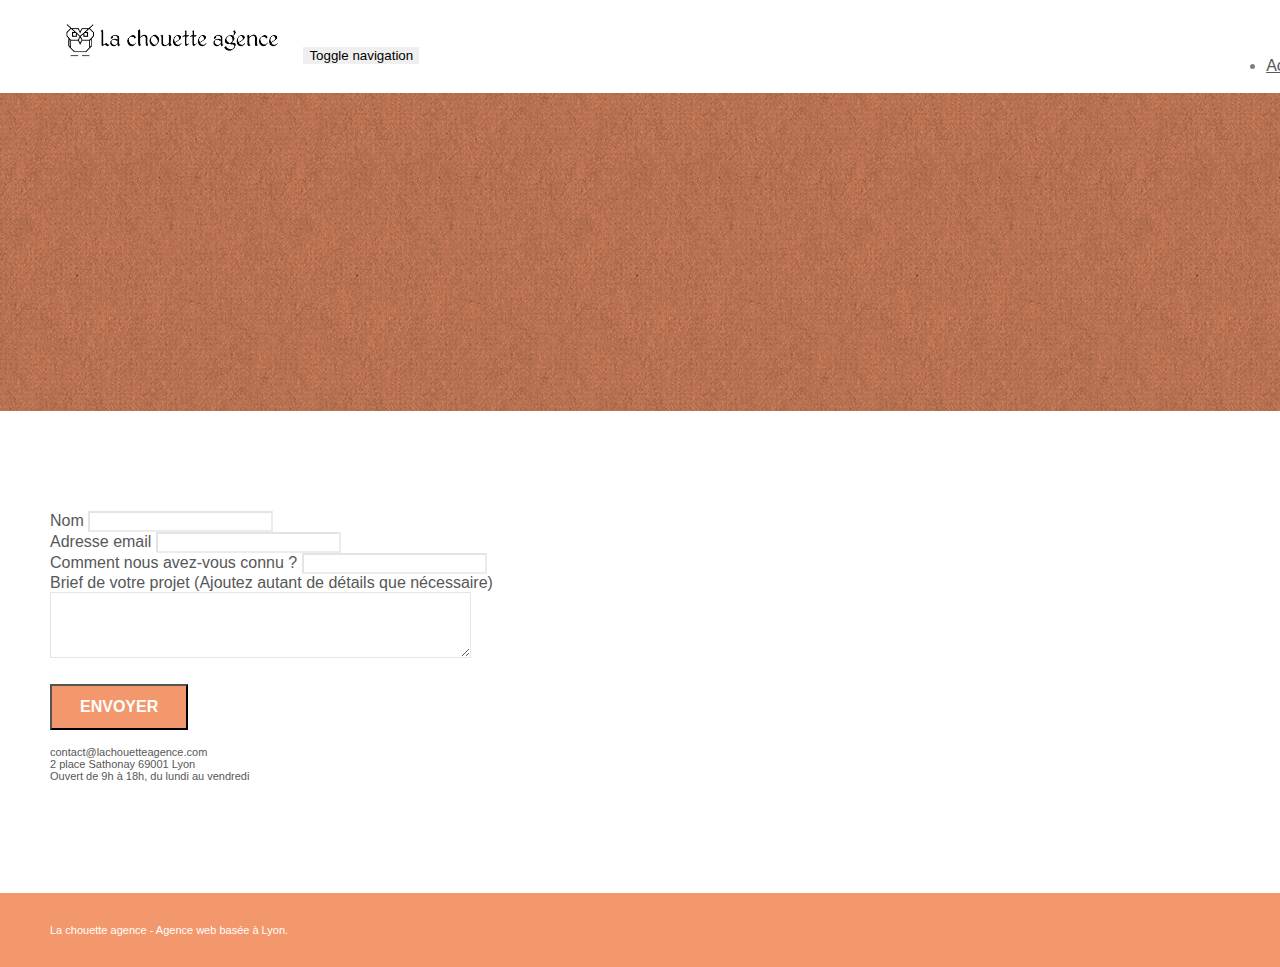
==== page2.html @ 5668ac68 "lang + title + description + hidden kw" ====
<!doctype html>
<html lang="Default">
<head>
    <meta charset="utf-8">
    <meta name="description" content="Notre équipe à Lyon à votre écoute pour mettre toute notre expérience, nos compétences et notre bonne humeur au service de votre projet.">
    <meta name="viewport" content="width=device-width, initial-scale=1.0, viewport-fit=cover">
    <link rel="shortcut icon" type="image/png" href="favicon.jpg">
    
	<link rel="stylesheet" type="text/css" href="./css/bootstrap.min.css">
	<link rel="stylesheet" type="text/css" href="style.css">
	<link rel="stylesheet" type="text/css" href="./css/font-awesome.min.css">
	<link rel="stylesheet" type="text/css" href="./css/et-line.min.css">
	
    
	<script src="./js/jquery-2.1.0.min.js"></script>
	<script src="./js/bootstrap.min.js"></script>
	<script src="./js/blocs.min.js"></script>
	<script src="./js/jqBootstrapValidation.js"></script>
	<script src="./js/formHandler.js"></script>
    <title>Contactez la Chouette Agence pour votre projet de site web</title>

    
<!-- Analytics -->
 
<!-- Analytics END -->
    
</head>
<body>
<!-- Principal conteneur -->
<div class="page-container">
    
<!-- bloc-0 -->
<div class="bloc bgc-white l-bloc " id="bloc-0">
	<div class="container bloc-sm">
		<nav class="navbar row">
			<div class="navbar-header">
				<a class="navbar-brand" href="index.html"><img src="img/la-chouette-agence.png" alt="atlanta web design logo" height="40" /></a>
				<button id="nav-toggle" type="button" class="ui-navbar-toggle navbar-toggle" data-toggle="collapse" data-target=".navbar-1">
					<span class="sr-only">Toggle navigation</span><span class="icon-bar"></span><span class="icon-bar"></span><span class="icon-bar"></span>
				</button>
			</div>
			<div class="collapse navbar-collapse navbar-1 special-dropdown-nav">
				<ul class="site-navigation nav navbar-nav">
					<li>
						<a href="index.html">Accueil</a>
					</li>
					<li>
					</li>
					<li>
						<a href="page2.html">page2 &gt;</a>
					</li>
				</ul>
			</div>
		</nav>
	</div>
</div>
<!-- bloc-0 END -->

<!-- bloc-6 -->
<div class="bloc bg-dots-bg bg-repeat bgc-atomic-tangerine d-bloc bloc-bg-texture texture-paper" id="bloc-6">
	<div class="container bloc-lg">
		<div class="row">
			<div class="col-sm-12">
				<h1 class="text-center hero-bloc-text tc-white">
					Parlons web design !
				</h1>
				<p class="text-center mg-lg tc-white tight-width-whitespace">
					Nous sommes ravis que vous souhaitiez collaborer avec notre agence.<br>
					Parlez-nous de votre projet en complétant le formulaire ci-dessous.
				</p>
			</div>
		</div>
	</div>
</div>
<!-- bloc-6 END -->

<!-- bloc-7 -->
<div class="bloc bgc-white l-bloc" id="bloc-7">
	<div class="container bloc-lg">
		<div class="row">
			<div class="col-sm-6">
				<form id="form_1" novalidate success-msg="Your message has been sent." fail-msg="Sorry it seems that our mail server is not responding, Sorry for the inconvenience!">
					<div class="form-group">
						<label>
							Nom
						</label>
						<input id="name" class="form-control" required />
					</div>
					<div class="form-group">
						<label>
							Adresse email
						</label>
						<input id="email" class="form-control" type="email" required />
					</div>
					<div class="form-group">
						<label>
							Comment nous avez-vous connu ?
						</label>
						<input class="form-control" type="email" required id="input_504" />
					</div>
					<div class="form-group">
						<label>
							Brief de votre projet (Ajoutez autant de détails que nécessaire)<br>
						</label><textarea id="message" class="form-control" rows="4" cols="50" required></textarea>
					</div> 
					<button class="bloc-button btn btn-lg btn-block cta-hero btn-atomic-tangerine" type="submit">
						Envoyer
					</button>
				</form>
			</div>
			<div class="col-sm-6">
				<p>
					contact@lachouetteagence.com<br>2 place Sathonay 69001 Lyon<br>Ouvert de 9h à 18h, du lundi au vendredi<br>
				</p>
			</div>
		</div>
	</div>
</div>
<!-- bloc-7 END -->

<!-- ScrollToTop Button -->
<a class="bloc-button btn btn-d scrollToTop" onclick="scrollToTarget('1')"><span class="fa fa-chevron-up"></span></a>
<!-- ScrollToTop Button END-->


<!-- Footer - bloc-8 -->
<div class="bloc bgc-atomic-tangerine d-bloc" id="bloc-8">
	<div class="container bloc-sm">
		<div class="row">
			<div class="col-sm-12">
				<p class="text-center white">
					La chouette agence - Agence web basée à Lyon.<br>
				</p>
				<div class="row row-no-gutters social">
					<div class="col-sm-3">
						<div class="text-center">
							<a class="social" href="index.html"><span class="fa fa-twitter icon-md"></span></a>
						</div>
					</div>
					<div class="col-sm-3">
						<div class="text-center">
							<a class="social" href="index.html"><span class="fa fa-facebook icon-md"></span></a>
						</div>
					</div>
					<div class="col-sm-3">
						<div class="text-center">
							<a class="social" href="index.html"><span class="fa fa-dribbble icon-md"></span></a>
						</div>
					</div>
					<div class="col-sm-3">
						<div class="text-center">
							<a class="social" href="index.html"><span class="fa fa-instagram icon-md"></span></a>
						</div>
					</div>
				</div>
			</div>
		</div>
	</div>
</div>
<!-- Footer - bloc-8 END -->

</div>
<!-- Principal conteneur END -->
    

</body>
</html>
---- style.css ----
body {
    margin: 0;
    padding: 0;
    background: #FFF;
    overflow-x: hidden;
    -webkit-font-smoothing: antialiased;
    -moz-osx-font-smoothing: grayscale;
}

a,
button {
    transition: all .3s ease-in-out;
    outline: none!important;
}

a:hover {
    text-decoration: none;
    cursor: pointer;
}

#page-loading-blocs-notifaction {
    position: fixed;
    top: 0;
    bottom: 0;
    width: 100%;
    z-index: 100000;
    background: #FFFFFF url("img/pageload-spinner.gif") no-repeat center center;
}

.bloc {
    width: 100%;
    clear: both;
    background: 50% 50% no-repeat;
    padding: 0 50px;
    -webkit-background-size: cover;
    -moz-background-size: cover;
    -o-background-size: cover;
    background-size: cover;
    position: relative;
}

.bloc .container {
    padding-left: 0;
    padding-right: 0;
}

.bloc-lg {
    padding: 100px 50px;
}

.bloc-md {
    padding: 50px;
}

.bloc-sm {
    padding: 20px 50px;
}

.bg-center,
.bg-l-edge,
.bg-r-edge,
.bg-t-edge,
.bg-b-edge,
.bg-tl-edge,
.bg-bl-edge,
.bg-tr-edge,
.bg-br-edge,
.bg-repeat {
    -webkit-background-size: auto!important;
    -moz-background-size: auto!important;
    -o-background-size: auto!important;
    background-size: auto!important;
}

.bg-repeat {
    background: repeat;
}

.bg-t-edge {
    background: top no-repeat;
}

.bloc-bg-texture::before {
    content: "";
    background-size: 2px 2px;
    position: absolute;
    top: 0;
    bottom: 0;
    left: 0;
    right: 0;
}

.texture-paper::before {
    background: url("img/texture-paper.png");
    background-size: 280px 280px;
}

.b-parallax {
    background-attachment: fixed;
}

.d-bloc {
    color: rgba(255, 255, 255, .7);
}

.d-bloc button:hover {
    color: rgba(255, 255, 255, .9);
}

.d-bloc .icon-round,
.d-bloc .icon-square,
.d-bloc .icon-rounded,
.d-bloc .icon-semi-rounded-a,
.d-bloc .icon-semi-rounded-b {
    border-color: rgba(255, 255, 255, .9);
}

.d-bloc .divider-h span {
    border-color: rgba(255, 255, 255, .2);
}

.d-bloc .a-btn,
.d-bloc .navbar a,
.d-bloc .navbar-brand,
.d-bloc a .icon-sm,
.d-bloc a .icon-md,
.d-bloc a .icon-lg,
.d-bloc a .icon-xl,
.d-bloc h1 a,
.d-bloc h2 a,
.d-bloc h3 a,
.d-bloc h4 a,
.d-bloc h5 a,
.d-bloc h6 a,
.d-bloc p a {
    color: rgba(255, 255, 255, .6);
}

.d-bloc .a-btn:hover,
.d-bloc .navbar a:hover,
.d-bloc .navbar-brand:hover,
.d-bloc a:hover .icon-sm,
.d-bloc a:hover .icon-md,
.d-bloc a:hover .icon-lg,
.d-bloc a:hover .icon-xl,
.d-bloc h1 a:hover,
.d-bloc h2 a:hover,
.d-bloc h3 a:hover,
.d-bloc h4 a:hover,
.d-bloc h5 a:hover,
.d-bloc h6 a:hover,
.d-bloc p a:hover {
    color: rgba(255, 255, 255, 1);
}

.d-bloc .navbar-toggle .icon-bar {
    background: rgba(255, 255, 255, 1);
}

.d-bloc .btn-wire,
.d-bloc .btn-wire:hover {
    color: rgba(255, 255, 255, 1);
    border-color: rgba(255, 255, 255, 1);
}

.d-bloc .panel {
    color: rgba(0, 0, 0, .5);
}

.d-bloc .panel button:hover {
    color: rgba(0, 0, 0, .7);
}

.d-bloc .panel icon {
    border-color: rgba(0, 0, 0, .7);
}

.d-bloc .panel .divider-h span {
    border-color: rgba(0, 0, 0, .1);
}

.d-bloc .panel .a-btn {
    color: rgba(0, 0, 0, .6);
}

.d-bloc .panel .a-btn:hover {
    color: rgba(0, 0, 0, 1);
}

.d-bloc .panel .btn-wire,
.d-bloc .panel .btn-wire:hover {
    color: rgba(0, 0, 0, .7);
    border-color: rgba(0, 0, 0, .3);
}

.d-bloc .panel,
.l-bloc {
    color: rgba(0, 0, 0, .5);
}

.d-bloc .panel button:hover,
.l-bloc button:hover {
    color: rgba(0, 0, 0, .7);
}

.l-bloc .icon-round,
.l-bloc .icon-square,
.l-bloc .icon-rounded,
.l-bloc .icon-semi-rounded-a,
.l-bloc .icon-semi-rounded-b {
    border-color: rgba(0, 0, 0, .7);
}

.d-bloc .panel .divider-h span,
.l-bloc .divider-h span {
    border-color: rgba(0, 0, 0, .1);
}

.d-bloc .panel .a-btn,
.l-bloc .a-btn,
.l-bloc .navbar a,
.l-bloc .navbar-brand,
.l-bloc a .icon-sm,
.l-bloc a .icon-md,
.l-bloc a .icon-lg,
.l-bloc a .icon-xl,
.l-bloc h1 a,
.l-bloc h2 a,
.l-bloc h3 a,
.l-bloc h4 a,
.l-bloc h5 a,
.l-bloc h6 a,
.l-bloc p a {
    color: rgba(0, 0, 0, .6);
}

.d-bloc .panel .a-btn:hover,
.l-bloc .a-btn:hover,
.l-bloc .navbar a:hover,
.l-bloc .navbar-brand:hover,
.l-bloc a:hover .icon-sm,
.l-bloc a:hover .icon-md,
.l-bloc a:hover .icon-lg,
.l-bloc a:hover .icon-xl,
.l-bloc h1 a:hover,
.l-bloc h2 a:hover,
.l-bloc h3 a:hover,
.l-bloc h4 a:hover,
.l-bloc h5 a:hover,
.l-bloc h6 a:hover,
.l-bloc p a:hover {
    color: rgba(0, 0, 0, 1);
}

.l-bloc .navbar-toggle .icon-bar {
    color: rgba(0, 0, 0, .6);
}

.d-bloc .panel .btn-wire,
.d-bloc .panel .btn-wire:hover,
.l-bloc .btn-wire,
.l-bloc .btn-wire:hover {
    color: rgba(0, 0, 0, .7);
    border-color: rgba(0, 0, 0, .3);
}

.voffset {
    margin-top: 30px;
}

.voffset-lg {
    margin-top: 80px;
}

.row-no-gutters {
    margin-right: 0;
    margin-left: 0;
}

.row.row-no-gutters > [class^="col-"],
.row.row-no-gutters > [class*=" col-"] {
    padding-right: 0;
    padding-left: 0;
}

#bloc-1-hero h1 {
    font-size: 32px;
}

.navbar {
    margin-bottom: 0;
    z-index: 1;
}

.navbar-brand {
    height: auto;
    padding: 3px 15px;
    font-size: 25px;
    font-weight: normal;
    font-weight: 600;
    line-height: 44px;
}

.navbar-brand img {
    max-height: 200px;
    margin: 0 5px 0 0;
    display: inline;
}

.navbar-brand img[src$=svg] {
    min-width: 100px;
}

.nav-center .navbar-brand img {
    margin: 0;
}

.navbar .nav {
    padding-top: 2px;
    margin-right: -16px;
    float: right;
    z-index: 1;
}

.nav > li {
    float: left;
    margin-top: 4px;
    font-size: 16px;
}

.navbar-nav .open .dropdown-menu > li > a {
    text-align: inherit;
}

.nav > li a:hover,
.nav > li a:focus {
    background: transparent;
}

.navbar-toggle {
    margin: 10px 10px 0 0;
    border: 0px;
}

.navbar-toggle:hover {
    background: transparent!important;
}

.navbar-toggle .icon-bar {
    background-color: rgba(0, 0, 0, .5);
    width: 26px;
}

.nav-invert .navbar .nav {
    float: left;
}

.nav-invert .navbar-header,
.nav-invert .navbar-brand {
    float: right;
    position: relative;
    z-index: 2;
}

@media (min-width: 768px) {
    .site-navigation {
        position: absolute;
        top: 50%;
        right: 20px;
        transform: translate(0, -50%);
        -webkit-transform: translateY(-50%);
    }
    .nav > li .dropdown-menu a,
    .nav > li .dropdown-menu a:hover {
        color: #484848;
    }
    .nav-invert .site-navigation {
        left: 0;
        right: 0;
    }
    .nav-center {
        text-align: center;
    }
    .nav-center .navbar-header {
        width: 100%;
    }
    .nav-center .navbar-header,
    .nav-center .navbar-brand,
    .nav-center .nav > li {
        float: none;
        display: inline-block;
    }
    .nav-center .site-navigation {
        position: relative;
        width: 100%;
        right: 0;
        margin-right: 0px;
        margin-top: 20px;
    }
    .nav-center.mini-nav .navbar-toggle {
        float: none;
        margin: 10px auto 0;
    }
}

.nav > li > .dropdown a {
    background: none!important;
    display: block;
    padding: 14px 15px;
}

nav .caret {
    margin: 0 5px;
}

.dropdown-menu .dropdown-menu {
    top: -8px;
    left: 100%;
}

.dropdown-menu .dropmenu-flow-right {
    top: 100%;
    left: 0;
    margin-left: -1px;
    border-top-left-radius: 0;
    border-top-right-radius: 0;
}

.dropdown-menu .dropdown span {
    border: 4px solid black;
    border-top-color: transparent;
    border-right-color: transparent;
    border-bottom-color: transparent;
    margin: 6px -5px 0 0!important;
    float: right;
}

.mg-md {
    margin-top: 10px;
    margin-bottom: 20px;
}

.mg-lg {
    margin-top: 10px;
    margin-bottom: 40px;
}

.btn {
    margin: 0 5px 5px 0;
}

.btn.pull-right {
    margin: 0 0 5px 5px;
}

.btn-d,
.btn-d:hover,
.btn-d:focus {
    color: #FFF;
    background: rgba(0, 0, 0, .3);
}

button {
    outline: none!important;
}

.btn-rd {
    border-radius: 40px;
}

.btn-clean {
    border: 1px solid rgba(0, 0, 0, .08);
    border-bottom-color: rgba(0, 0, 0, .1);
    text-shadow: 0 1px 0 rgba(0, 0, 1, .1);
    box-shadow: 0 1px 3px rgba(0, 0, 1, .25), inset 0 1px 0 0 rgba(255, 255, 255, .15);
}

.icon-md {
    font-size: 30px!important;
}

.icon-lg {
    font-size: 60px!important;
}

.sm-shadow {
    text-shadow: 0 1px 2px rgba(0, 0, 0, .3);
}

.panel-sq,
.panel-sq .panel-heading,
.panel-sq .panel-footer {
    border-radius: 0;
}

.panel-rd {
    border-radius: 30px;
}

.panel-rd .panel-heading {
    border-radius: 29px 29px 0 0;
}

.panel-rd .panel-footer {
    border-radius: 0 0 29px 29px;
}

.form-control {
    border-color: rgba(0, 0, 0, .1);
    box-shadow: none;
}

.scrollToTop {
    width: 40px;
    height: 40px;
    position: fixed;
    bottom: 20px;
    right: 20px;
    opacity: 0;
    z-index: 500;
    transition: all .3s ease-in-out;
}

.scrollToTop span {
    margin-top: 6px;
}

.showScrollTop {
    font-size: 14px;
    opacity: 1;
}

a[data-lightbox] {
    position: relative;
    display: block;
    text-align: center;
}

a[data-lightbox]:hover::before {
    content: "+";
    font-family: "HelveticaNeue-Light", "Helvetica Neue Light", "Helvetica Neue", Helvetica, Arial;
    font-size: 32px;
    width: 50px;
    height: 50px;
    margin-left: -25px;
    border-radius: 50%;
    background: rgba(0, 0, 0, .6);
    color: #FFF;
    font-weight: 100;
    z-index: 1;
    position: absolute;
    top: 50%;
    transform: translateY(-50%);
    -webkit-transform: translateY(-50%);
}

a[data-lightbox]:hover img {
    opacity: 0.6;
    -webkit-animation-fill-mode: none;
    animation-fill-mode: none;
}

#lightbox-modal {
    display: flex;
    align-items: center;
}

#lightbox-modal .modal-dialog {
    width: 90%;
    max-width: 900px;
    margin: 0 auto 0;
}

#lightbox-modal .modal-dialog img {
    max-height: 90vh;
    margin: 0 auto;
}

.lightbox-caption {
    padding: 20px;
    color: #FFF;
    background: rgba(0, 0, 0, .5);
    position: absolute;
    left: 15px;
    right: 15px;
    bottom: 5px;
}

.close-lightbox {
    color: #FFF;
    font-size: 30px;
    position: absolute;
    top: 20px;
    right: 20px;
    z-index: 20;
    background: rgba(0, 0, 0, .5);
    border: none;
    line-height: 30px;
    padding: 0 9px 5px;
    opacity: 0.3;
}

.close-lightbox:hover,
.next-lightbox:hover,
.prev-lightbox:hover {
    opacity: 1.0;
    color: #FFF;
}

.next-lightbox,
.prev-lightbox {
    font-size: 20px;
    color: rgba(255, 255, 255, .9);
    background: rgba(0, 0, 0, .5);
    transition: all .2s ease-in-out;
    position: absolute;
    top: 45%;
    z-index: 1;
    opacity: 0.4;
}

.next-lightbox {
    padding: 6px 8px 1px 13px;
    right: 25px;
}

.prev-lightbox {
    padding: 6px 13px 1px 10px;
    left: 25px;
}

.snapshot-lb .modal-body {
    padding-bottom: 45px;
}

.snapshot-lb .lightbox-caption {
    padding: 0;
    color: rgba(0, 0, 0, .5);
    background: none;
}

h1,
h2,
h3,
h4,
h5,
h6,
p,
label,
.btn,
a {
    font-family: "helvetica";
    font-weight: 400;
    color: #575757!important;
}

.container {
    max-width: 1000px;
}

.hero-bloc-text {
    font-size: 38px;
}

.hero-bloc-text-sub {
    font-size: 36px;
}

.statement-bloc-text {
    line-height: 26px;
    font-style: italic;
    font-size: 20px;
    text-align: center;
    font-weight: lighter;
    max-width: 520px;
    margin: auto auto auto auto;
}

p {
    font-size: 11px;
}

.tight-width-whitespace {
    max-width: 600px;
    margin: auto auto auto auto;
}

.h1 {
    font-size: 20px;
    font-family: "Open Sans";
}

.cta-hero {
    margin-top: 22px;
    color: #FFFFFF!important;
    text-transform: uppercase;
    padding: 12px 28px 12px 28px;
    font-size: 16px;
    font-weight: 700;
}

.social {
    max-width: 400px;
    margin: auto auto auto auto;
}

h2 {
    font-size: 22px;
    line-height: 1.4em;
}

h3 {
    font-size: 15px;
    text-transform: uppercase;
    font-weight: 700;
    color: #333333!important;
}

.med-width-whitespace {
    max-width: 800px;
    margin: auto auto auto auto;
    box-shadow: 0px 0px 0px #000000;
}

h1 {
    color: #333333!important;
}

h4 {
    color: #333333!important;
}

.icons {
    margin-bottom: 14px;
    margin-top: 24px;
}

.white {
    color: #FFFFFF!important;
}

.portfolio-thumb {
    margin-bottom: 24px;
}

.portfolio-row {
    margin-bottom: 44px;
    margin-top: 50px;
}

.avatar {
    box-shadow: 0px 4px 9px rgba(0, 0, 0, 0.3);
}

.black-background {
    background-color: rgba(165, 147, 99, 0.7);
    padding: 40px 40px 40px 40px;
}

.bold-link {
    font-weight: 900;
    text-decoration: underline!important;
}

.bgc-white {
    background-color: #FFFFFF;
}

.bgc-dark-slate-blue {
    background-color: #364577;
}

.bgc-atomic-tangerine {
    background-color: #F3976C;
}

.tc-white {
    color: #F3976C!important;
}

.btn-atomic-tangerine {
    background: #F3976C;
    color: #FFFFFF!important;
}

.btn-atomic-tangerine:hover {
    background: #c27956!important;
    color: #FFFFFF!important;
}

.ltc-white {
    color: #FFFFFF!important;
}

.ltc-white:hover {
    color: #cccccc!important;
}

.ltc-atomic-tangerine {
    color: #F3976C!important;
}

.ltc-atomic-tangerine:hover {
    color: #c27956!important;
}

.icon-dark-slate-blue {
    color: #364577!important;
    border-color: #364577!important;
}

.bg-dots-bg {
    background-image: url("img/dots-bg.png");
}

.bg-lines-h2-bg {
    background-image: url("img/lines-h2-bg.png");
}

.bg-banniere {
    background-image: url("img/la-chouette-agence-banniere.jpg");
}

.bg-presentation {
    background-image: url("img/image-de-presentation.bmp");
}

@media (max-width: 1024px) {
    .bloc {
        padding-left: 20px;
        padding-right: 20px;
    }
    .bloc.full-width-bloc,
    .bloc-tile-2.full-width-bloc .container,
    .bloc-tile-3.full-width-bloc .container,
    .bloc-tile-4.full-width-bloc .container {
        padding-left: 0;
        padding-right: 0;
    }
}

@media (max-width: 992px) and (min-width: 768px) {
    .navbar .nav {
        max-width: 80%
    }
    .nav-center.navbar .nav {
        max-width: 100%
    }
}

@media only screen and (min-device-width: 768px) and (max-device-width: 1024px) and (orientation: landscape) {
    .b-parallax {
        background-attachment: scroll;
    }
}

@media only screen and (min-device-width: 1024px) and (max-device-width: 1366px) and (-webkit-min-device-pixel-ratio: 1.5) {
    .b-parallax {
        background-attachment: scroll;
    }
}

@media (max-width: 991px) {
    .container {
        width: 100%;
    }
    .b-parallax {
        background-attachment: scroll;
    }
    .page-container,
    #hero-bloc {
        overflow-x: hidden;
        position: relative;
    }
    .bloc {
        padding-left: constant(safe-area-inset-left);
        padding-right: constant(safe-area-inset-right);
    }
    .bloc-group,
    .bloc-group .bloc {
        display: block;
        width: 100%;
    }
    .bloc-fill-screen .fill-bloc-top-edge,
    .bloc-fill-screen .fill-bloc-bottom-edge {
        padding: 0 20px;
        padding-left: constant(safe-area-inset-left);
        padding-right: constant(safe-area-inset-right);
    }
}

@media (max-width: 767px) {
    .page-container {
        overflow-x: hidden;
        position: relative;
    }
    h1,
    h2,
    h3,
    h4,
    h5,
    h6,
    p,
    #disqus_thread {
        padding-left: 10px!important;
        padding-right: 10px!important;
    }
    .b-parallax {
        background-attachment: scroll;
    }
    .navbar .nav {
        padding-top: 0;
        border-top: 1px solid rgba(0, 0, 0, .2);
        float: none!important;
    }
    .navbar.row {
        margin-left: 0;
        margin-right: 0;
    }
    .site-navigation {
        position: inherit;
        transform: none;
        -webkit-transform: none;
        -ms-transform: none;
    }
    .nav > li {
        margin-top: 0;
        border-bottom: 1px solid rgba(0, 0, 0, .1);
        background: rgba(0, 0, 0, .05);
        text-align: left;
        padding-left: 15px;
        width: 100%;
    }
    .nav > li:hover {
        background: rgba(0, 0, 0, .08);
    }
    .dropdown .dropdown a .caret {
        float: none;
        margin: 5px 0 0 10px!important;
        border: 4px solid black;
        border-bottom-color: transparent;
        border-right-color: transparent;
        border-left-color: transparent;
    }
    #hero-bloc .navbar .nav {
        background: rgba(0, 0, 0, .8);
    }
    #hero-bloc .navbar .nav a {
        color: rgba(255, 255, 255, .6);
    }
    .hero {
        padding: 50px 0;
    }
    .hero-nav {
        left: -1px;
        right: -1px;
    }
    .navbar-collapse {
        padding: 0;
        overflow-x: hidden;
        -webkit-box-shadow: none;
        box-shadow: none;
    }
    .navbar-brand img {
        max-height: 40px;
        width: auto;
    }
    .nav-invert .navbar-header {
        float: none;
        width: 100%;
    }
    .nav-invert .navbar-toggle {
        float: left;
        margin-left: 10px;
    }
    .bloc {
        padding-left: 0;
        padding-right: 0;
    }
    .bloc-xxl,
    .bloc-xl,
    .bloc-lg {
        padding: 40px 0;
    }
    .bloc-sm,
    .bloc-md {
        padding-left: 0;
        padding-right: 0;
    }
    .bloc-tile-2 .container,
    .bloc-tile-3 .container,
    .bloc-tile-4 .container,
    .bloc-fill-screen .fill-bloc-top-edge,
    .bloc-fill-screen .fill-bloc-bottom-edge {
        padding-left: 0;
        padding-right: 0;
    }
    .a-block {
        padding: 0 10px;
    }
    .btn-dwn {
        display: none;
    }
    .voffset {
        margin-top: 5px;
    }
    .voffset-md {
        margin-top: 20px;
    }
    .voffset-lg {
        margin-top: 30px;
    }
    form {
        padding: 5px;
    }
    .close-lightbox {
        display: inline-block;
    }
    .blocsapp-device-iphone5 {
        background-size: 216px 425px;
        padding-top: 60px;
        width: 216px;
        height: 425px;
    }
    .blocsapp-device-iphone5 img {
        width: 180px;
        height: 320px;
    }
}

@media (max-width: 400px) {
    .bloc {
        padding-left: 0;
        padding-right: 0;
    }
}

@media (max-width: 767px) {
    .bloc-mob-center-text {
        text-align: center;
    }
}
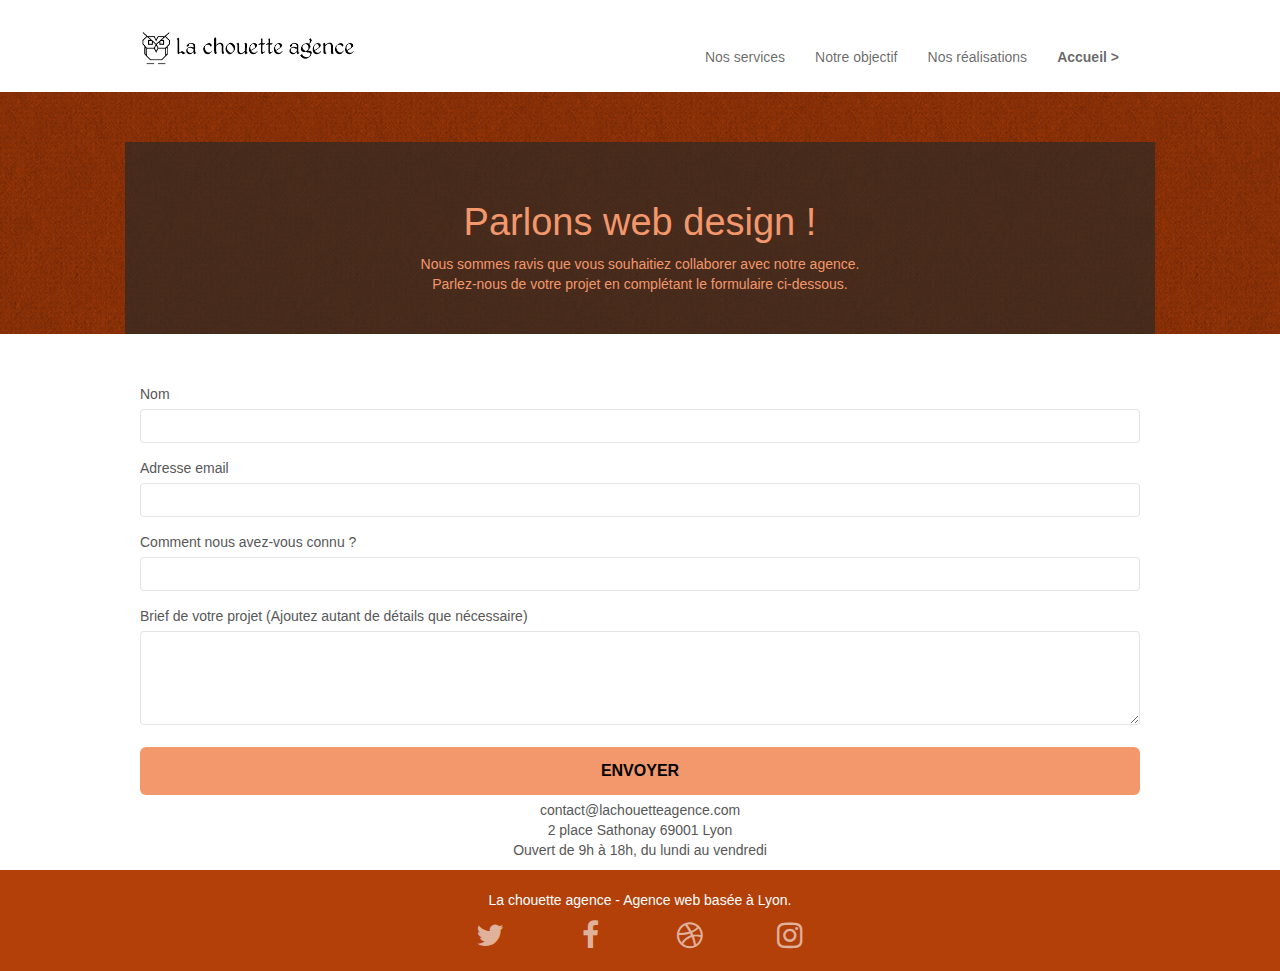
==== commit ec1e0dc0: "modif SEO + access" ====
--- a/page2.html
+++ b/page2.html
@@ -1,22 +1,24 @@
 <!doctype html>
-<html lang="Default">
+<html lang="fr">
 <head>
     <meta charset="utf-8">
-    <meta name="description" content="Notre équipe à Lyon à votre écoute pour mettre toute notre expérience, nos compétences et notre bonne humeur au service de votre projet.">
+    <meta name="description" content="Rendez votre entreprise visible sur Internet ! La Chouette Agence à Lyon vous accompagne tout au long de votre projet pour optimiser votre site web">
     <meta name="viewport" content="width=device-width, initial-scale=1.0, viewport-fit=cover">
     <link rel="shortcut icon" type="image/png" href="favicon.jpg">
     
-	<link rel="stylesheet" type="text/css" href="./css/bootstrap.min.css">
+	<link rel="stylesheet" type="text/css" href="./css/bootstrap.css">
 	<link rel="stylesheet" type="text/css" href="style.css">
-	<link rel="stylesheet" type="text/css" href="./css/font-awesome.min.css">
-	<link rel="stylesheet" type="text/css" href="./css/et-line.min.css">
+	<link rel="stylesheet" type="text/css" href="./css/font-awesome.css">
+	<link rel="stylesheet" type="text/css" href="./css/et-line.css">
+	<link rel="canonical" href="https://o2caledonie.github.io/AudeSigura_4_07012021/index/">
 	
     
-	<script src="./js/jquery-2.1.0.min.js"></script>
-	<script src="./js/bootstrap.min.js"></script>
-	<script src="./js/blocs.min.js"></script>
-	<script src="./js/jqBootstrapValidation.js"></script>
-	<script src="./js/formHandler.js"></script>
+	<script src="./js/jquery-2.1.0.js"></script>
+	<script src="./js/bootstrap.js"></script>
+	<script src="./js/blocs.js"></script>
+	<script src="./js/jquery.touchSwipe.js" defer></script>
+	<script src="./js/gmaps.js"></script>
+	
     <title>Contactez la Chouette Agence pour votre projet de site web</title>
 
     
@@ -30,40 +32,35 @@
 <div class="page-container">
     
 <!-- bloc-0 -->
-<div class="bloc bgc-white l-bloc " id="bloc-0">
+<header class="bloc bgc-white l-bloc " id="bloc-0">
 	<div class="container bloc-sm">
+
 		<nav class="navbar row">
 			<div class="navbar-header">
-				<a class="navbar-brand" href="index.html"><img src="img/la-chouette-agence.png" alt="atlanta web design logo" height="40" /></a>
+				<a class="navbar-brand" href="index.html"><img src="img/la-chouette-agence.png" alt="paris web design logo agence web meilleure agence" height="40" /></a>
 				<button id="nav-toggle" type="button" class="ui-navbar-toggle navbar-toggle" data-toggle="collapse" data-target=".navbar-1">
 					<span class="sr-only">Toggle navigation</span><span class="icon-bar"></span><span class="icon-bar"></span><span class="icon-bar"></span>
 				</button>
 			</div>
 			<div class="collapse navbar-collapse navbar-1 special-dropdown-nav">
 				<ul class="site-navigation nav navbar-nav">
-					<li>
-						<a href="index.html">Accueil</a>
-					</li>
-					<li>
-					</li>
-					<li>
-						<a href="page2.html">page2 &gt;</a>
-					</li>
+					<li><a href="index.html#bloc-2-services">Nos services</a></li>
+					<li><a href="index.html#bloc-3-what-i-do">Notre objectif</a></li>
+					<li><a href="index.html#bloc-4-portfolio">Nos réalisations</a></li>
+					<li><a href="index.html"><strong>Accueil &gt;</strong></a></li>
 				</ul>
 			</div>
 		</nav>
 	</div>
-</div>
+</header>
 <!-- bloc-0 END -->
 
 <!-- bloc-6 -->
-<div class="bloc bg-dots-bg bg-repeat bgc-atomic-tangerine d-bloc bloc-bg-texture texture-paper" id="bloc-6">
+<section class="bloc bg-dots-bg bg-repeat bgc-atomic-tangerine d-bloc bloc-bg-texture texture-paper" id="bloc-6">
 	<div class="container bloc-lg">
 		<div class="row">
-			<div class="col-sm-12">
-				<h1 class="text-center hero-bloc-text tc-white">
-					Parlons web design !
-				</h1>
+			<div class="col-sm-12 black-background">
+				<h1 class="text-center hero-bloc-text tc-white">Parlons web design !</h1>
 				<p class="text-center mg-lg tc-white tight-width-whitespace">
 					Nous sommes ravis que vous souhaitiez collaborer avec notre agence.<br>
 					Parlez-nous de votre projet en complétant le formulaire ci-dessous.
@@ -71,35 +68,33 @@
 			</div>
 		</div>
 	</div>
-</div>
+</section>
 <!-- bloc-6 END -->
 
 <!-- bloc-7 -->
-<div class="bloc bgc-white l-bloc" id="bloc-7">
+<section class="bloc bgc-white l-bloc" id="bloc-7">
 	<div class="container bloc-lg">
 		<div class="row">
-			<div class="col-sm-6">
-				<form id="form_1" novalidate success-msg="Your message has been sent." fail-msg="Sorry it seems that our mail server is not responding, Sorry for the inconvenience!">
+			<div class="col-sm-12" role="form">
+				<form id="form_1">
 					<div class="form-group">
-						<label>
-							Nom
-						</label>
+						<label for="name">Nom</label>
 						<input id="name" class="form-control" required />
 					</div>
 					<div class="form-group">
-						<label>
+						<label for="email">
 							Adresse email
 						</label>
 						<input id="email" class="form-control" type="email" required />
 					</div>
 					<div class="form-group">
-						<label>
+						<label for="input_504">
 							Comment nous avez-vous connu ?
 						</label>
 						<input class="form-control" type="email" required id="input_504" />
 					</div>
 					<div class="form-group">
-						<label>
+						<label for="message">
 							Brief de votre projet (Ajoutez autant de détails que nécessaire)<br>
 						</label><textarea id="message" class="form-control" rows="4" cols="50" required></textarea>
 					</div> 
@@ -108,14 +103,14 @@
 					</button>
 				</form>
 			</div>
-			<div class="col-sm-6">
-				<p>
+			<div class="col-sm-12">
+				<p class="text-center">
 					contact@lachouetteagence.com<br>2 place Sathonay 69001 Lyon<br>Ouvert de 9h à 18h, du lundi au vendredi<br>
 				</p>
 			</div>
 		</div>
 	</div>
-</div>
+</section>
 <!-- bloc-7 END -->
 
 <!-- ScrollToTop Button -->
@@ -124,7 +119,7 @@
 
 
 <!-- Footer - bloc-8 -->
-<div class="bloc bgc-atomic-tangerine d-bloc" id="bloc-8">
+<footer class="bloc bgc-atomic-tangerine d-bloc" id="bloc-8">
 	<div class="container bloc-sm">
 		<div class="row">
 			<div class="col-sm-12">
@@ -132,22 +127,22 @@
 					La chouette agence - Agence web basée à Lyon.<br>
 				</p>
 				<div class="row row-no-gutters social">
-					<div class="col-sm-3">
+					<div class="col-xs-3">
 						<div class="text-center">
 							<a class="social" href="index.html"><span class="fa fa-twitter icon-md"></span></a>
 						</div>
 					</div>
-					<div class="col-sm-3">
+					<div class="col-xs-3">
 						<div class="text-center">
 							<a class="social" href="index.html"><span class="fa fa-facebook icon-md"></span></a>
 						</div>
 					</div>
-					<div class="col-sm-3">
+					<div class="col-xs-3">
 						<div class="text-center">
 							<a class="social" href="index.html"><span class="fa fa-dribbble icon-md"></span></a>
 						</div>
 					</div>
-					<div class="col-sm-3">
+					<div class="col-xs-3">
 						<div class="text-center">
 							<a class="social" href="index.html"><span class="fa fa-instagram icon-md"></span></a>
 						</div>
@@ -156,7 +151,7 @@
 			</div>
 		</div>
 	</div>
-</div>
+</footer>
 <!-- Footer - bloc-8 END -->
 
 </div>
--- a/style.css
+++ b/style.css
@@ -10,12 +10,21 @@
 a,
 button {
     transition: all .3s ease-in-out;
-    outline: none!important;
+}
+
+a{
+    color:#FFFFFF;
+    font-weight: 400;
 }
 
 a:hover {
     text-decoration: none;
     cursor: pointer;
+}
+
+a:focus {
+    outline: 3px dotted #b33f09;
+    outline-offset: 0px;
 }
 
 #page-loading-blocs-notifaction {
@@ -45,7 +54,7 @@
 }
 
 .bloc-lg {
-    padding: 100px 50px;
+    padding: 50px 50px 0px;
 }
 
 .bloc-md {
@@ -151,6 +160,10 @@
 .d-bloc h6 a:hover,
 .d-bloc p a:hover {
     color: rgba(255, 255, 255, 1);
+}
+
+.d-bloc a:focus .icon-md{
+    color:#FFFFFF;
 }
 
 .d-bloc .navbar-toggle .icon-bar {
@@ -272,6 +285,10 @@
     margin-top: 80px;
 }
 
+.blockquote {
+    margin: 0 3em;
+}
+
 .row-no-gutters {
     margin-right: 0;
     margin-left: 0;
@@ -301,6 +318,10 @@
     line-height: 44px;
 }
 
+.navbar-brand:focus{
+    outline-offset: -5px;
+}
+
 .navbar-brand img {
     max-height: 200px;
     margin: 0 5px 0 0;
@@ -317,15 +338,17 @@
 
 .navbar .nav {
     padding-top: 2px;
-    margin-right: -16px;
     float: right;
     z-index: 1;
+}
+
+.navbar-nav {
+    margin: 7.5px 0px;
 }
 
 .nav > li {
     float: left;
     margin-top: 4px;
-    font-size: 16px;
 }
 
 .navbar-nav .open .dropdown-menu > li > a {
@@ -334,7 +357,9 @@
 
 .nav > li a:hover,
 .nav > li a:focus {
-    background: transparent;
+    background: #FFFFFF;
+    outline-offset: -3px;
+    font-weight: bold;
 }
 
 .navbar-toggle {
@@ -344,6 +369,10 @@
 
 .navbar-toggle:hover {
     background: transparent!important;
+}
+
+.navbar-toggle:focus{
+    outline: 2px solid #b33f09;
 }
 
 .navbar-toggle .icon-bar {
@@ -361,6 +390,7 @@
     position: relative;
     z-index: 2;
 }
+
 
 @media (min-width: 768px) {
     .site-navigation {
@@ -460,8 +490,15 @@
     background: rgba(0, 0, 0, .3);
 }
 
-button {
-    outline: none!important;
+
+.btn:focus {
+    outline: 3px dotted #ffffff;
+    outline-offset: 2px;
+}
+
+form > .btn-atomic-tangerine:hover, form > .btn-atomic-tangerine:focus{
+    outline: 3px dotted #b33f09;
+    outline-offset: -2px;
 }
 
 .btn-rd {
@@ -647,12 +684,13 @@
 h6,
 p,
 label,
-.btn,
-a {
+.btn
+{
     font-family: "helvetica";
     font-weight: 400;
-    color: #575757!important;
-}
+    color: #575757;
+}
+
 
 .container {
     max-width: 1000px;
@@ -677,7 +715,7 @@
 }
 
 p {
-    font-size: 11px;
+    font-size: 1em;
 }
 
 .tight-width-whitespace {
@@ -692,16 +730,23 @@
 
 .cta-hero {
     margin-top: 22px;
-    color: #FFFFFF!important;
+    color: #000000!important;
     text-transform: uppercase;
     padding: 12px 28px 12px 28px;
     font-size: 16px;
     font-weight: 700;
 }
 
+
+
 .social {
     max-width: 400px;
     margin: auto auto auto auto;
+}
+
+.social:focus{
+    outline: 2px dotted #ffffff!important;
+    outline-offset: 2px;
 }
 
 h2 {
@@ -748,12 +793,20 @@
     margin-top: 50px;
 }
 
+.portfolio-row > .col-sm-6 a:focus {
+    outline-offset: 5px;
+}
+
+.col-sm-6{
+    padding-bottom: 20px;
+}
+
 .avatar {
     box-shadow: 0px 4px 9px rgba(0, 0, 0, 0.3);
 }
 
 .black-background {
-    background-color: rgba(165, 147, 99, 0.7);
+    background-color: rgba(44, 42, 37, 0.7);
     padding: 40px 40px 40px 40px;
 }
 
@@ -771,7 +824,7 @@
 }
 
 .bgc-atomic-tangerine {
-    background-color: #F3976C;
+    background-color: #b33f09;
 }
 
 .tc-white {
@@ -780,12 +833,12 @@
 
 .btn-atomic-tangerine {
     background: #F3976C;
-    color: #FFFFFF!important;
-}
-
-.btn-atomic-tangerine:hover {
-    background: #c27956!important;
-    color: #FFFFFF!important;
+}
+
+.btn-atomic-tangerine:hover,.btn-atomic-tangerine:focus {
+    background: #ffffff!important;
+    color: #b33f09!important;
+    text-decoration: underline;
 }
 
 .ltc-white {
@@ -794,6 +847,12 @@
 
 .ltc-white:hover {
     color: #cccccc!important;
+}
+
+.ltc-white:focus {
+    color: #F3976C!important;
+    outline: 2px dotted #ffffff;
+    outline-offset: 4px;
 }
 
 .ltc-atomic-tangerine {
@@ -928,7 +987,7 @@
         border-bottom: 1px solid rgba(0, 0, 0, .1);
         background: rgba(0, 0, 0, .05);
         text-align: left;
-        padding-left: 15px;
+        /* padding-left: 15px; */
         width: 100%;
     }
     .nav > li:hover {
--- a/css/et-line.css
+++ b/css/et-line.css
@@ -0,0 +1,519 @@
+@font-face {
+    font-family: et-line;
+    src: url(../fonts/et-line.eot);
+    src: url(../fonts/et-line.eot?#iefix) format('embedded-opentype'), url(../fonts/et-line.woff) format('woff'), url(../fonts/et-line.ttf) format('truetype'), url(../fonts/et-line.svg#et-line) format('svg');
+    font-weight: 400;
+    font-style: normal
+}
+
+.et-icon-adjustments,
+.et-icon-alarmclock,
+.et-icon-anchor,
+.et-icon-aperture,
+.et-icon-attachment,
+.et-icon-bargraph,
+.et-icon-basket,
+.et-icon-beaker,
+.et-icon-bike,
+.et-icon-book-open,
+.et-icon-briefcase,
+.et-icon-browser,
+.et-icon-calendar,
+.et-icon-camera,
+.et-icon-caution,
+.et-icon-chat,
+.et-icon-circle-compass,
+.et-icon-clipboard,
+.et-icon-clock,
+.et-icon-cloud,
+.et-icon-compass,
+.et-icon-desktop,
+.et-icon-dial,
+.et-icon-document,
+.et-icon-documents,
+.et-icon-download,
+.et-icon-dribbble,
+.et-icon-edit,
+.et-icon-envelope,
+.et-icon-expand,
+.et-icon-facebook,
+.et-icon-flag,
+.et-icon-focus,
+.et-icon-gears,
+.et-icon-genius,
+.et-icon-gift,
+.et-icon-global,
+.et-icon-globe,
+.et-icon-googleplus,
+.et-icon-grid,
+.et-icon-happy,
+.et-icon-hazardous,
+.et-icon-heart,
+.et-icon-hotairballoon,
+.et-icon-hourglass,
+.et-icon-key,
+.et-icon-laptop,
+.et-icon-layers,
+.et-icon-lifesaver,
+.et-icon-lightbulb,
+.et-icon-linegraph,
+.et-icon-linkedin,
+.et-icon-lock,
+.et-icon-magnifying-glass,
+.et-icon-map,
+.et-icon-map-pin,
+.et-icon-megaphone,
+.et-icon-mic,
+.et-icon-mobile,
+.et-icon-newspaper,
+.et-icon-notebook,
+.et-icon-paintbrush,
+.et-icon-paperclip,
+.et-icon-pencil,
+.et-icon-phone,
+.et-icon-picture,
+.et-icon-pictures,
+.et-icon-piechart,
+.et-icon-presentation,
+.et-icon-pricetags,
+.et-icon-printer,
+.et-icon-profile-female,
+.et-icon-profile-male,
+.et-icon-puzzle,
+.et-icon-quote,
+.et-icon-recycle,
+.et-icon-refresh,
+.et-icon-ribbon,
+.et-icon-rss,
+.et-icon-sad,
+.et-icon-scissors,
+.et-icon-scope,
+.et-icon-search,
+.et-icon-shield,
+.et-icon-speedometer,
+.et-icon-strategy,
+.et-icon-streetsign,
+.et-icon-tablet,
+.et-icon-target,
+.et-icon-telescope,
+.et-icon-toolbox,
+.et-icon-tools,
+.et-icon-tools-2,
+.et-icon-trophy,
+.et-icon-tumblr,
+.et-icon-twitter,
+.et-icon-upload,
+.et-icon-video,
+.et-icon-wallet,
+.et-icon-wine {
+    font-family: et-line;
+    speak: none;
+    font-style: normal;
+    font-weight: 400;
+    font-variant: normal;
+    text-transform: none;
+    line-height: 1;
+    -webkit-font-smoothing: antialiased;
+    -moz-osx-font-smoothing: grayscale;
+    display: inline-block
+}
+
+.et-icon-mobile:before {
+    content: "\e000"
+}
+
+.et-icon-laptop:before {
+    content: "\e001"
+}
+
+.et-icon-desktop:before {
+    content: "\e002"
+}
+
+.et-icon-tablet:before {
+    content: "\e003"
+}
+
+.et-icon-phone:before {
+    content: "\e004"
+}
+
+.et-icon-document:before {
+    content: "\e005"
+}
+
+.et-icon-documents:before {
+    content: "\e006"
+}
+
+.et-icon-search:before {
+    content: "\e007"
+}
+
+.et-icon-clipboard:before {
+    content: "\e008"
+}
+
+.et-icon-newspaper:before {
+    content: "\e009"
+}
+
+.et-icon-notebook:before {
+    content: "\e00a"
+}
+
+.et-icon-book-open:before {
+    content: "\e00b"
+}
+
+.et-icon-browser:before {
+    content: "\e00c"
+}
+
+.et-icon-calendar:before {
+    content: "\e00d"
+}
+
+.et-icon-presentation:before {
+    content: "\e00e"
+}
+
+.et-icon-picture:before {
+    content: "\e00f"
+}
+
+.et-icon-pictures:before {
+    content: "\e010"
+}
+
+.et-icon-video:before {
+    content: "\e011"
+}
+
+.et-icon-camera:before {
+    content: "\e012"
+}
+
+.et-icon-printer:before {
+    content: "\e013"
+}
+
+.et-icon-toolbox:before {
+    content: "\e014"
+}
+
+.et-icon-briefcase:before {
+    content: "\e015"
+}
+
+.et-icon-wallet:before {
+    content: "\e016"
+}
+
+.et-icon-gift:before {
+    content: "\e017"
+}
+
+.et-icon-bargraph:before {
+    content: "\e018"
+}
+
+.et-icon-grid:before {
+    content: "\e019"
+}
+
+.et-icon-expand:before {
+    content: "\e01a"
+}
+
+.et-icon-focus:before {
+    content: "\e01b"
+}
+
+.et-icon-edit:before {
+    content: "\e01c"
+}
+
+.et-icon-adjustments:before {
+    content: "\e01d"
+}
+
+.et-icon-ribbon:before {
+    content: "\e01e"
+}
+
+.et-icon-hourglass:before {
+    content: "\e01f"
+}
+
+.et-icon-lock:before {
+    content: "\e020"
+}
+
+.et-icon-megaphone:before {
+    content: "\e021"
+}
+
+.et-icon-shield:before {
+    content: "\e022"
+}
+
+.et-icon-trophy:before {
+    content: "\e023"
+}
+
+.et-icon-flag:before {
+    content: "\e024"
+}
+
+.et-icon-map:before {
+    content: "\e025"
+}
+
+.et-icon-puzzle:before {
+    content: "\e026"
+}
+
+.et-icon-basket:before {
+    content: "\e027"
+}
+
+.et-icon-envelope:before {
+    content: "\e028"
+}
+
+.et-icon-streetsign:before {
+    content: "\e029"
+}
+
+.et-icon-telescope:before {
+    content: "\e02a"
+}
+
+.et-icon-gears:before {
+    content: "\e02b"
+}
+
+.et-icon-key:before {
+    content: "\e02c"
+}
+
+.et-icon-paperclip:before {
+    content: "\e02d"
+}
+
+.et-icon-attachment:before {
+    content: "\e02e"
+}
+
+.et-icon-pricetags:before {
+    content: "\e02f"
+}
+
+.et-icon-lightbulb:before {
+    content: "\e030"
+}
+
+.et-icon-layers:before {
+    content: "\e031"
+}
+
+.et-icon-pencil:before {
+    content: "\e032"
+}
+
+.et-icon-tools:before {
+    content: "\e033"
+}
+
+.et-icon-tools-2:before {
+    content: "\e034"
+}
+
+.et-icon-scissors:before {
+    content: "\e035"
+}
+
+.et-icon-paintbrush:before {
+    content: "\e036"
+}
+
+.et-icon-magnifying-glass:before {
+    content: "\e037"
+}
+
+.et-icon-circle-compass:before {
+    content: "\e038"
+}
+
+.et-icon-linegraph:before {
+    content: "\e039"
+}
+
+.et-icon-mic:before {
+    content: "\e03a"
+}
+
+.et-icon-strategy:before {
+    content: "\e03b"
+}
+
+.et-icon-beaker:before {
+    content: "\e03c"
+}
+
+.et-icon-caution:before {
+    content: "\e03d"
+}
+
+.et-icon-recycle:before {
+    content: "\e03e"
+}
+
+.et-icon-anchor:before {
+    content: "\e03f"
+}
+
+.et-icon-profile-male:before {
+    content: "\e040"
+}
+
+.et-icon-profile-female:before {
+    content: "\e041"
+}
+
+.et-icon-bike:before {
+    content: "\e042"
+}
+
+.et-icon-wine:before {
+    content: "\e043"
+}
+
+.et-icon-hotairballoon:before {
+    content: "\e044"
+}
+
+.et-icon-globe:before {
+    content: "\e045"
+}
+
+.et-icon-genius:before {
+    content: "\e046"
+}
+
+.et-icon-map-pin:before {
+    content: "\e047"
+}
+
+.et-icon-dial:before {
+    content: "\e048"
+}
+
+.et-icon-chat:before {
+    content: "\e049"
+}
+
+.et-icon-heart:before {
+    content: "\e04a"
+}
+
+.et-icon-cloud:before {
+    content: "\e04b"
+}
+
+.et-icon-upload:before {
+    content: "\e04c"
+}
+
+.et-icon-download:before {
+    content: "\e04d"
+}
+
+.et-icon-target:before {
+    content: "\e04e"
+}
+
+.et-icon-hazardous:before {
+    content: "\e04f"
+}
+
+.et-icon-piechart:before {
+    content: "\e050"
+}
+
+.et-icon-speedometer:before {
+    content: "\e051"
+}
+
+.et-icon-global:before {
+    content: "\e052"
+}
+
+.et-icon-compass:before {
+    content: "\e053"
+}
+
+.et-icon-lifesaver:before {
+    content: "\e054"
+}
+
+.et-icon-clock:before {
+    content: "\e055"
+}
+
+.et-icon-aperture:before {
+    content: "\e056"
+}
+
+.et-icon-quote:before {
+    content: "\e057"
+}
+
+.et-icon-scope:before {
+    content: "\e058"
+}
+
+.et-icon-alarmclock:before {
+    content: "\e059"
+}
+
+.et-icon-refresh:before {
+    content: "\e05a"
+}
+
+.et-icon-happy:before {
+    content: "\e05b"
+}
+
+.et-icon-sad:before {
+    content: "\e05c"
+}
+
+.et-icon-facebook:before {
+    content: "\e05d"
+}
+
+.et-icon-twitter:before {
+    content: "\e05e"
+}
+
+.et-icon-googleplus:before {
+    content: "\e05f"
+}
+
+.et-icon-rss:before {
+    content: "\e060"
+}
+
+.et-icon-tumblr:before {
+    content: "\e061"
+}
+
+.et-icon-linkedin:before {
+    content: "\e062"
+}
+
+.et-icon-dribbble:before {
+    content: "\e063"
+}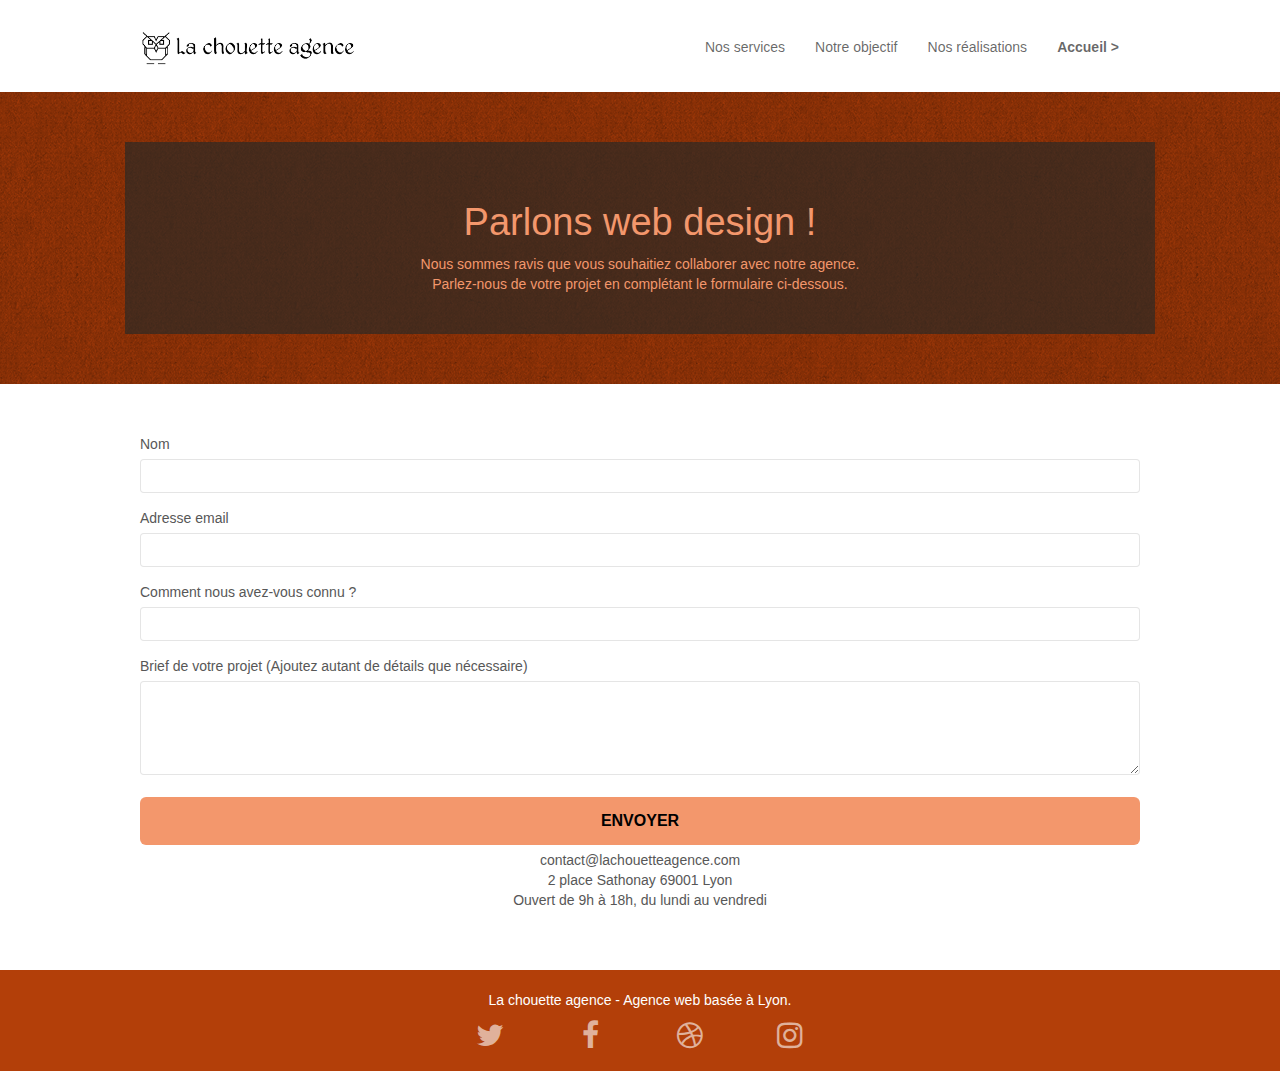
==== commit 709715f9: "Footer, alt, blocquote" ====
--- a/page2.html
+++ b/page2.html
@@ -9,15 +9,13 @@
 	<link rel="stylesheet" type="text/css" href="./css/bootstrap.css">
 	<link rel="stylesheet" type="text/css" href="style.css">
 	<link rel="stylesheet" type="text/css" href="./css/font-awesome.css">
-	<link rel="stylesheet" type="text/css" href="./css/et-line.css">
-	<link rel="canonical" href="https://o2caledonie.github.io/AudeSigura_4_07012021/index/">
-	
+	<link rel="stylesheet" type="text/css" href="./css/et-line.css">	
     
-	<script src="./js/jquery-2.1.0.js"></script>
-	<script src="./js/bootstrap.js"></script>
-	<script src="./js/blocs.js"></script>
+	<script src="./js/jquery-2.1.0.js" defer></script>
+	<script src="./js/bootstrap.js" defer></script>
+	<script src="./js/blocs.js" defer></script>
 	<script src="./js/jquery.touchSwipe.js" defer></script>
-	<script src="./js/gmaps.js"></script>
+	<script src="./js/gmaps.js" defer></script>
 	
     <title>Contactez la Chouette Agence pour votre projet de site web</title>
 
@@ -37,7 +35,7 @@
 
 		<nav class="navbar row">
 			<div class="navbar-header">
-				<a class="navbar-brand" href="index.html"><img src="img/la-chouette-agence.png" alt="paris web design logo agence web meilleure agence" height="40" /></a>
+				<a class="navbar-brand" href="index.html"><img src="img/la-chouette-agence.png" alt="Logo texte entreprise web design La Chouette agence" height="40" /></a>
 				<button id="nav-toggle" type="button" class="ui-navbar-toggle navbar-toggle" data-toggle="collapse" data-target=".navbar-1">
 					<span class="sr-only">Toggle navigation</span><span class="icon-bar"></span><span class="icon-bar"></span><span class="icon-bar"></span>
 				</button>
--- a/style.css
+++ b/style.css
@@ -54,7 +54,7 @@
 }
 
 .bloc-lg {
-    padding: 50px 50px 0px;
+    padding: 50px 50px;
 }
 
 .bloc-md {
@@ -287,6 +287,7 @@
 
 .blockquote {
     margin: 0 3em;
+    color:#333333;
 }
 
 .row-no-gutters {
@@ -395,7 +396,7 @@
 @media (min-width: 768px) {
     .site-navigation {
         position: absolute;
-        top: 50%;
+        top: 30%;
         right: 20px;
         transform: translate(0, -50%);
         -webkit-transform: translateY(-50%);
@@ -907,13 +908,13 @@
     }
 }
 
-@media only screen and (min-device-width: 768px) and (max-device-width: 1024px) and (orientation: landscape) {
+@media only screen and (min-width: 768px) and (max-width: 1024px) and (orientation: landscape) {
     .b-parallax {
         background-attachment: scroll;
     }
 }
 
-@media only screen and (min-device-width: 1024px) and (max-device-width: 1366px) and (-webkit-min-device-pixel-ratio: 1.5) {
+@media only screen and (min-width: 1024px) and (max-width: 1366px) and (-webkit-min-device-pixel-ratio: 1.5) {
     .b-parallax {
         background-attachment: scroll;
     }
@@ -931,10 +932,10 @@
         overflow-x: hidden;
         position: relative;
     }
-    .bloc {
+    /* .bloc {
         padding-left: constant(safe-area-inset-left);
         padding-right: constant(safe-area-inset-right);
-    }
+    } */
     .bloc-group,
     .bloc-group .bloc {
         display: block;
@@ -943,8 +944,8 @@
     .bloc-fill-screen .fill-bloc-top-edge,
     .bloc-fill-screen .fill-bloc-bottom-edge {
         padding: 0 20px;
-        padding-left: constant(safe-area-inset-left);
-        padding-right: constant(safe-area-inset-right);
+        /* padding-left: constant(safe-area-inset-left);
+        padding-right: constant(safe-area-inset-right); */
     }
 }
 
